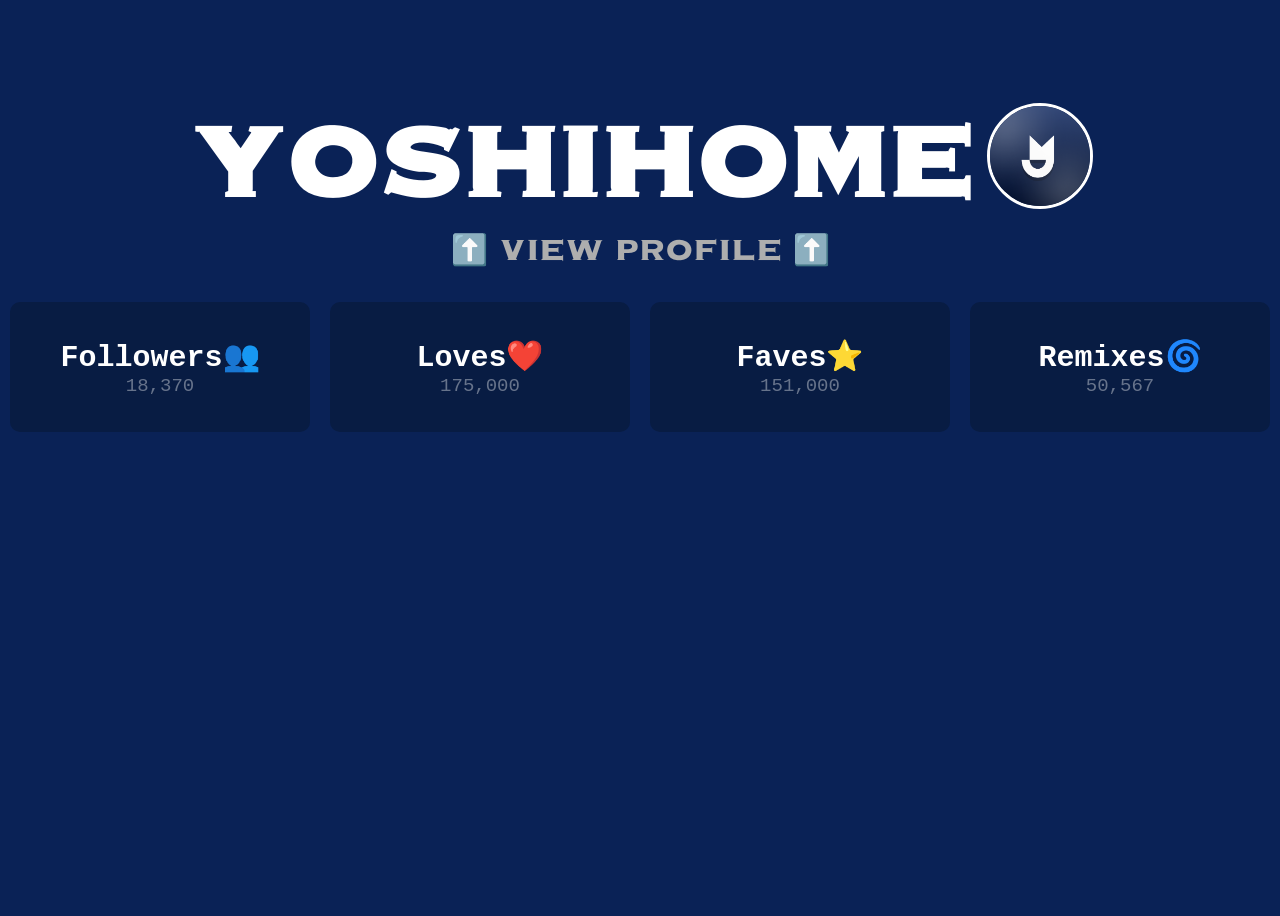
==== index.html @ 296a8280 "Add files via upload" ====
<!DOCTYPE html>
<html>

    <head>
        <link rel="stylesheet" href="styles.css">
    </head>

    <body>
        <div class="container">
            <div class="header-group">
                <h1 class="title"> yoshihome </h1>
                <img src="yoshihome pfp.png" alt="Yoshihome PFP" class="pfp"></h1>
            </div>
            <a href="https://scratch.mit.edu/users/yoshihome/" class="view-profile"> ⬆️ view profile ⬆️ </a>
            <div class="rect-container">
                <div class="rectangle">
                    <span class="rect-title"><b>Followers👥</b></span> <span class="rect-subtitle">18,370</span>
                </div>
                <div class="rectangle">
                    <span class="rect-title"><b>Loves❤️</b></span> <span class="rect-subtitle">175,000</span>
                </div>
                <div class="rectangle">
                    <span class="rect-title"><b>Faves⭐</b></span> <span class="rect-subtitle">151,000</span>
                </div>
                <div class="rectangle">
                    <span class="rect-title"><b>Remixes🌀</b></span> <span class="rect-subtitle">50,567</span>
                </div>
            </div>
            <div class="bio-rect"></div>
        </div>
    </body>

</html>
---- styles.css ----
/* whole site */
@font-face {
    font-family: Copperplate;
    src: url(OPTICopperplate-Heavy.otf);
}

body {
    background-color: rgb(10, 34, 86);
}

/* home page */
.header-group {
    display: flex;
    align-items: center;
    gap: 15px;
}

.container {
    display: flex;
    flex-direction: column;
    justify-content: flex-start;
    align-items: center;
    height: 100vh;
}

.title {
    font-size: 100px;
    font-family: Copperplate;
    color: white;
}
.view-profile {
    font-size: 30px;
    font-family: Copperplate;
    margin-top: -80px;
    color: rgb(174, 174, 174);
    text-decoration: none !important;
}
.pfp {
    width: 100px;
    height: 100px;
    border-radius: 50%;
    object-fit: cover   ;
    border: 3px solid white;
}
.rect-container {
    display: flex;
    gap: 20px;
    margin-top: 30px;
}
.rectangle {
    width: 300px;
    height: 130px;
    background-color: rgb(8, 28, 67);
    border-radius: 10px;
    display: flex;
    flex-direction: column;
    justify-content: center;
    align-items: center;
    transition: transform 0.3s ease, background-color 0.3s ease;
}
.rect-title {
    color: white;
    font-family: monospace;
    font-size: 30px;
} 
.rect-subtitle {
    color: rgba(255, 255, 255, 0.386);
    font-family: monospace;
    font-size: 19px;
}
.rectangle:hover {
    background-color: rgb(23, 55, 120);
    transform: translateY(-5px);
} 
.bio-rect {
  width: 100%;
  height: 100%;
  color: red;
}
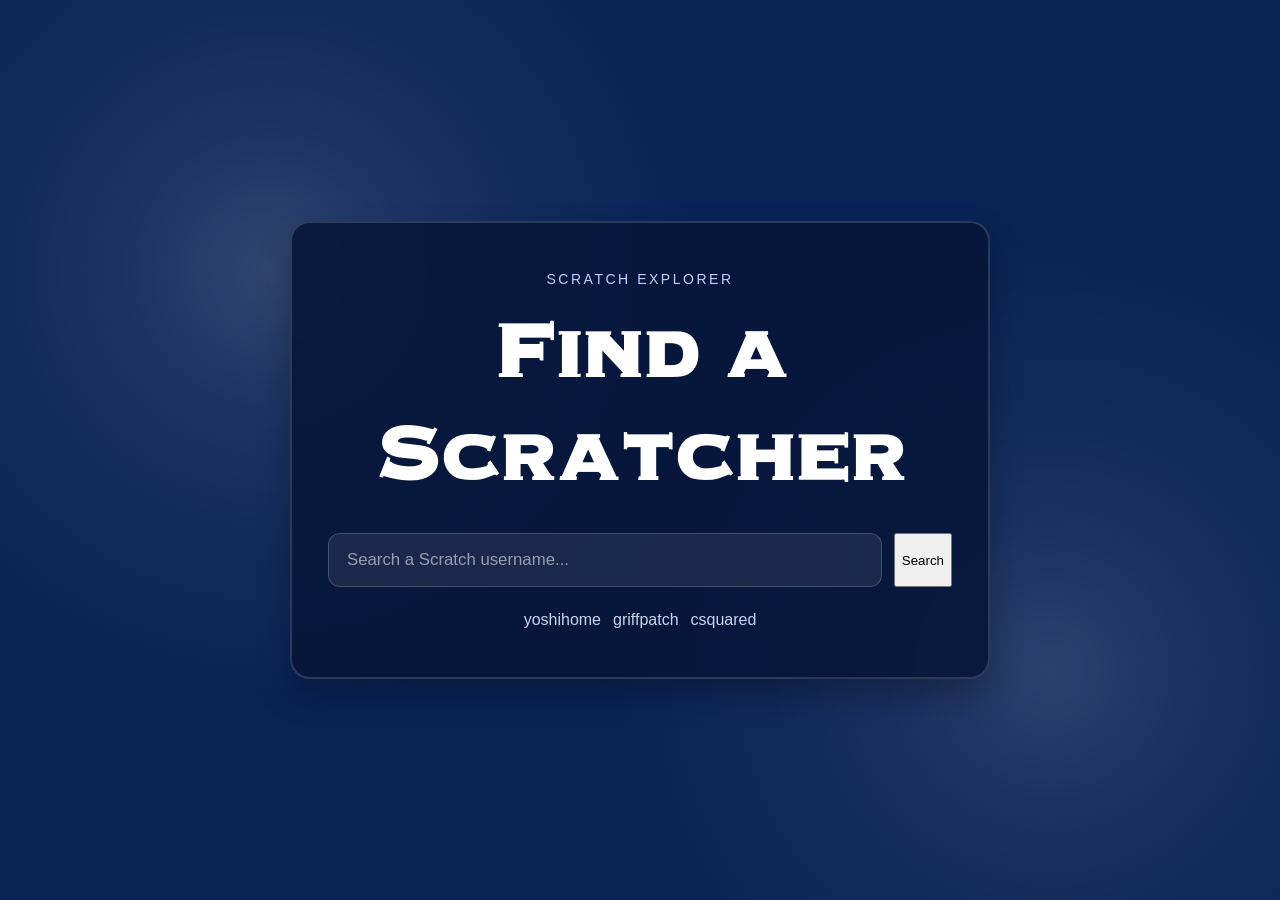
==== commit 980c1a8e: "Add files via upload" ====
--- a/index.html
+++ b/index.html
@@ -1,34 +1,38 @@
+<!DOCTYPE html>
+<html lang="en">
+  <head>
+    <meta charset="UTF-8" />
+    <meta name="viewport" content="width=device-width, initial-scale=1.0" />
+    <link rel="stylesheet" href="styles.css" />
+    <title>Scratch Search</title>
+  </head>
 
-<!DOCTYPE html>
-<html>
+  <body class="landing-body">
+    <div class="landing-shell">
+      <div class="landing-card">
+        <p class="landing-kicker">Scratch Explorer</p>
+        <h1 class="landing-title">Find a Scratcher</h1>
 
-    <head>
-        <link rel="stylesheet" href="styles.css">
-    </head>
+        <form id="scratch-search-form" class="scratch-search-form">
+          <input
+            id="scratch-search-input"
+            type="text"
+            name="username"
+            placeholder="Search a Scratch username..."
+            autocomplete="off"
+            aria-label="Search Scratch user"
+          />
+          <button type="submit">Search</button>
+        </form>
 
-    <body>
-        <div class="container">
-            <div class="header-group">
-                <h1 class="title"> yoshihome </h1>
-                <img src="yoshihome pfp.png" alt="Yoshihome PFP" class="pfp"></h1>
-            </div>
-            <a href="https://scratch.mit.edu/users/yoshihome/" class="view-profile"> ⬆️ view profile ⬆️ </a>
-            <div class="rect-container">
-                <div class="rectangle">
-                    <span class="rect-title"><b>Followers👥</b></span> <span class="rect-subtitle">18,370</span>
-                </div>
-                <div class="rectangle">
-                    <span class="rect-title"><b>Loves❤️</b></span> <span class="rect-subtitle">175,000</span>
-                </div>
-                <div class="rectangle">
-                    <span class="rect-title"><b>Faves⭐</b></span> <span class="rect-subtitle">151,000</span>
-                </div>
-                <div class="rectangle">
-                    <span class="rect-title"><b>Remixes🌀</b></span> <span class="rect-subtitle">50,567</span>
-                </div>
-            </div>
-            <div class="bio-rect"></div>
+        <div class="quick-links">
+          <a href="userpage.html?username=yoshihome">yoshihome</a>
+          <a href="userpage.html?username=griffpatch">griffpatch</a>
+          <a href="userpage.html?username=csquared">csquared</a>
         </div>
-    </body>
+      </div>
+    </div>
 
-</html>+    <script src="game.js"></script>
+  </body>
+</html>
--- a/styles.css
+++ b/styles.css
@@ -5,10 +5,133 @@
 }
 
 body {
+    margin: 0;
     background-color: rgb(10, 34, 86);
-}
-
-/* home page */
+    position: relative;
+    overflow-x: hidden;
+    font-family: Arial, sans-serif;
+}
+
+body::before {
+    content: "";
+    position: fixed;
+    top: -180px;
+    left: -180px;
+    width: 900px;
+    height: 900px;
+    border-radius: 50%;
+    background: radial-gradient(circle, rgba(255, 255, 255, 0.16) 0%, rgba(255, 255, 255, 0.08) 22%, rgba(255, 255, 255, 0.04) 42%, rgba(255, 255, 255, 0) 70%);
+    pointer-events: none;
+    z-index: 0;
+}
+
+body::after {
+    content: "";
+    position: fixed;
+    right: -220px;
+    bottom: -220px;
+    width: 900px;
+    height: 900px;
+    border-radius: 50%;
+    background: radial-gradient(circle, rgba(255, 255, 255, 0.14) 0%, rgba(255, 255, 255, 0.07) 22%, rgba(255, 255, 255, 0.03) 44%, rgba(255, 255, 255, 0) 72%);
+    pointer-events: none;
+    z-index: 0;
+}
+
+.emoji {
+    font-family: "Segoe UI Emoji", "Apple Color Emoji", "Noto Color Emoji", sans-serif;
+    font-feature-settings: "emoji" 1;
+    line-height: 1;
+}
+
+.landing-body {
+    display: flex;
+    align-items: center;
+    justify-content: center;
+    min-height: 100vh;
+}
+
+.landing-shell {
+    position: relative;
+    z-index: 1;
+    width: min(90vw, 700px);
+}
+
+.landing-card {
+    background: rgba(7, 23, 58, 0.9);
+    border: 2px solid rgba(255, 255, 255, 0.15);
+    border-radius: 20px;
+    padding: 48px 36px;
+    box-shadow: 0 16px 32px rgba(0, 0, 0, 0.25);
+}
+
+.landing-kicker {
+    margin: 0 0 12px;
+    color: #bfd2ff;
+    font-size: 14px;
+    letter-spacing: 0.18em;
+    text-transform: uppercase;
+    text-align: center;
+}
+
+.landing-title {
+    margin: 0 0 28px;
+    text-align: center;
+    font-family: Copperplate;
+    color: white;
+    font-size: clamp(2.2rem, 6vw, 4rem);
+}
+
+.scratch-search-form {
+    display: flex;
+    gap: 12px;
+    width: 100%;
+}
+
+.scratch-search-form input {
+    flex: 1;
+    min-width: 0;
+    padding: 16px 18px;
+    border-radius: 12px;
+    border: 1px solid rgba(255, 255, 255, 0.18);
+    background: rgba(255, 255, 255, 0.08);
+    color: white;
+    font-size: 1.05rem;
+}
+
+.scratch-search-form input::placeholder {
+    color: rgba(255, 255, 255, 0.55);
+}
+.quick-links {
+    margin-top: 24px;
+    display: flex;
+    justify-content: center;
+    flex-wrap: wrap;
+    gap: 12px;
+}
+
+.quick-links a {
+    color: #dfe9ff;
+    text-decoration: none;
+    opacity: 0.9;
+}
+
+.top-bar {
+    width: 100%;
+    max-width: 1100px;
+    display: flex;
+    justify-content: flex-start;
+    padding: 0 20px 10px;
+    box-sizing: border-box;
+}
+
+.home-link {
+    color: white;
+    text-decoration: none;
+    font-family: Copperplate;
+    font-size: 1.1rem;
+}
+
 .header-group {
     display: flex;
     align-items: center;
@@ -16,11 +139,14 @@
 }
 
 .container {
+    position: relative;
+    z-index: 1;
     display: flex;
     flex-direction: column;
     justify-content: flex-start;
     align-items: center;
-    height: 100vh;
+    min-height: 100vh;
+    padding-top: 40px;
 }
 
 .title {
@@ -28,6 +154,7 @@
     font-family: Copperplate;
     color: white;
 }
+
 .view-profile {
     font-size: 30px;
     font-family: Copperplate;
@@ -35,18 +162,21 @@
     color: rgb(174, 174, 174);
     text-decoration: none !important;
 }
+
 .pfp {
     width: 100px;
     height: 100px;
     border-radius: 50%;
-    object-fit: cover   ;
+    object-fit: cover;
     border: 3px solid white;
 }
+
 .rect-container {
     display: flex;
     gap: 20px;
     margin-top: 30px;
 }
+
 .rectangle {
     width: 300px;
     height: 130px;
@@ -57,23 +187,132 @@
     justify-content: center;
     align-items: center;
     transition: transform 0.3s ease, background-color 0.3s ease;
-}
+    border: 2px solid rgba(255, 255, 255, 0.15);
+}
+
 .rect-title {
     color: white;
     font-family: monospace;
     font-size: 30px;
-} 
+}
+
 .rect-subtitle {
     color: rgba(255, 255, 255, 0.386);
     font-family: monospace;
     font-size: 19px;
 }
+
 .rectangle:hover {
     background-color: rgb(23, 55, 120);
     transform: translateY(-5px);
-} 
+}
+
 .bio-rect {
-  width: 100%;
-  height: 100%;
-  color: red;
-}+    width: 900px;
+    max-width: 90vw;
+    min-height: 140px;
+    margin-top: 30px;
+    padding: 20px 30px;
+    background-color: rgb(8, 28, 67);
+    border-radius: 12px;
+    border: 2px solid rgba(255, 255, 255, 0.15);
+    box-sizing: border-box;
+    display: flex;
+    align-items: center;
+    justify-content: center;
+    text-align: center;
+}
+
+.bio-text {
+    color: rgba(255, 255, 255, 0.356);
+    font-family: monospace;
+    font-size: 24px;
+    letter-spacing: 0.05em;
+    white-space: pre-line;
+}
+
+.pop-proj-text {
+    color: rgb(255, 255, 255);
+    font-family: Copperplate;
+    font-size: 34px;
+    font-weight: 700;
+    letter-spacing: 0.05em;
+    margin-top: 30px;
+}
+
+.project-row {
+    display: flex;
+    justify-content: center;
+    align-items: flex-start;
+    gap: 100px;
+    width: 100%;
+    margin-top: 30px;
+    margin-bottom: 50px;
+    flex-wrap: nowrap;
+}
+
+.project-item {
+    display: flex;
+    flex-direction: column;
+    align-items: center;
+    width: 220px;
+    flex-shrink: 0;
+    transition: transform 0.25s ease, filter 0.25s ease;
+    cursor: pointer;
+    color: inherit;
+    text-decoration: none;
+}
+
+.project-item:hover {
+    transform: translateY(-8px) scale(1.02);
+    filter: brightness(1.08);
+}
+
+.project-1-title,
+.project-2-title,
+.project-3-title,
+.project-4-title {
+    color: rgba(255, 255, 255, 0.418);
+    font-family: monospace;
+    font-size: 18px;
+    font-weight: 700;
+    letter-spacing: 0.05em;
+    margin-top: 10px;
+    text-align: center;
+}
+
+.project-1,
+.project-2,
+.project-3,
+.project-4 {
+    height: 220px;
+    width: 300px;
+    border-radius: 10px;
+    display: block;
+    object-fit: cover;
+    border: 2px solid rgba(255, 255, 255, 0.15);
+    transition: transform 0.25s ease, box-shadow 0.25s ease, filter 0.25s ease;
+    box-shadow: 0 0 0 rgba(255, 255, 255, 0);
+}
+
+.project-item:hover .project-1,
+.project-item:hover .project-2,
+.project-item:hover .project-3,
+.project-item:hover .project-4 {
+    transform: scale(1.03);
+    box-shadow: 0 12px 24px rgba(0, 0, 0, 0.25);
+    filter: brightness(1.08);
+}
+
+.project-1-stats,
+.project-2-stats,
+.project-3-stats,
+.project-4-stats {
+    color: rgb(182, 205, 255);
+    font-family: monospace;
+    font-size: 16px;
+    font-weight: 700;
+    letter-spacing: 0.05em;
+    margin-top: 3px;
+    text-align: center;
+}
